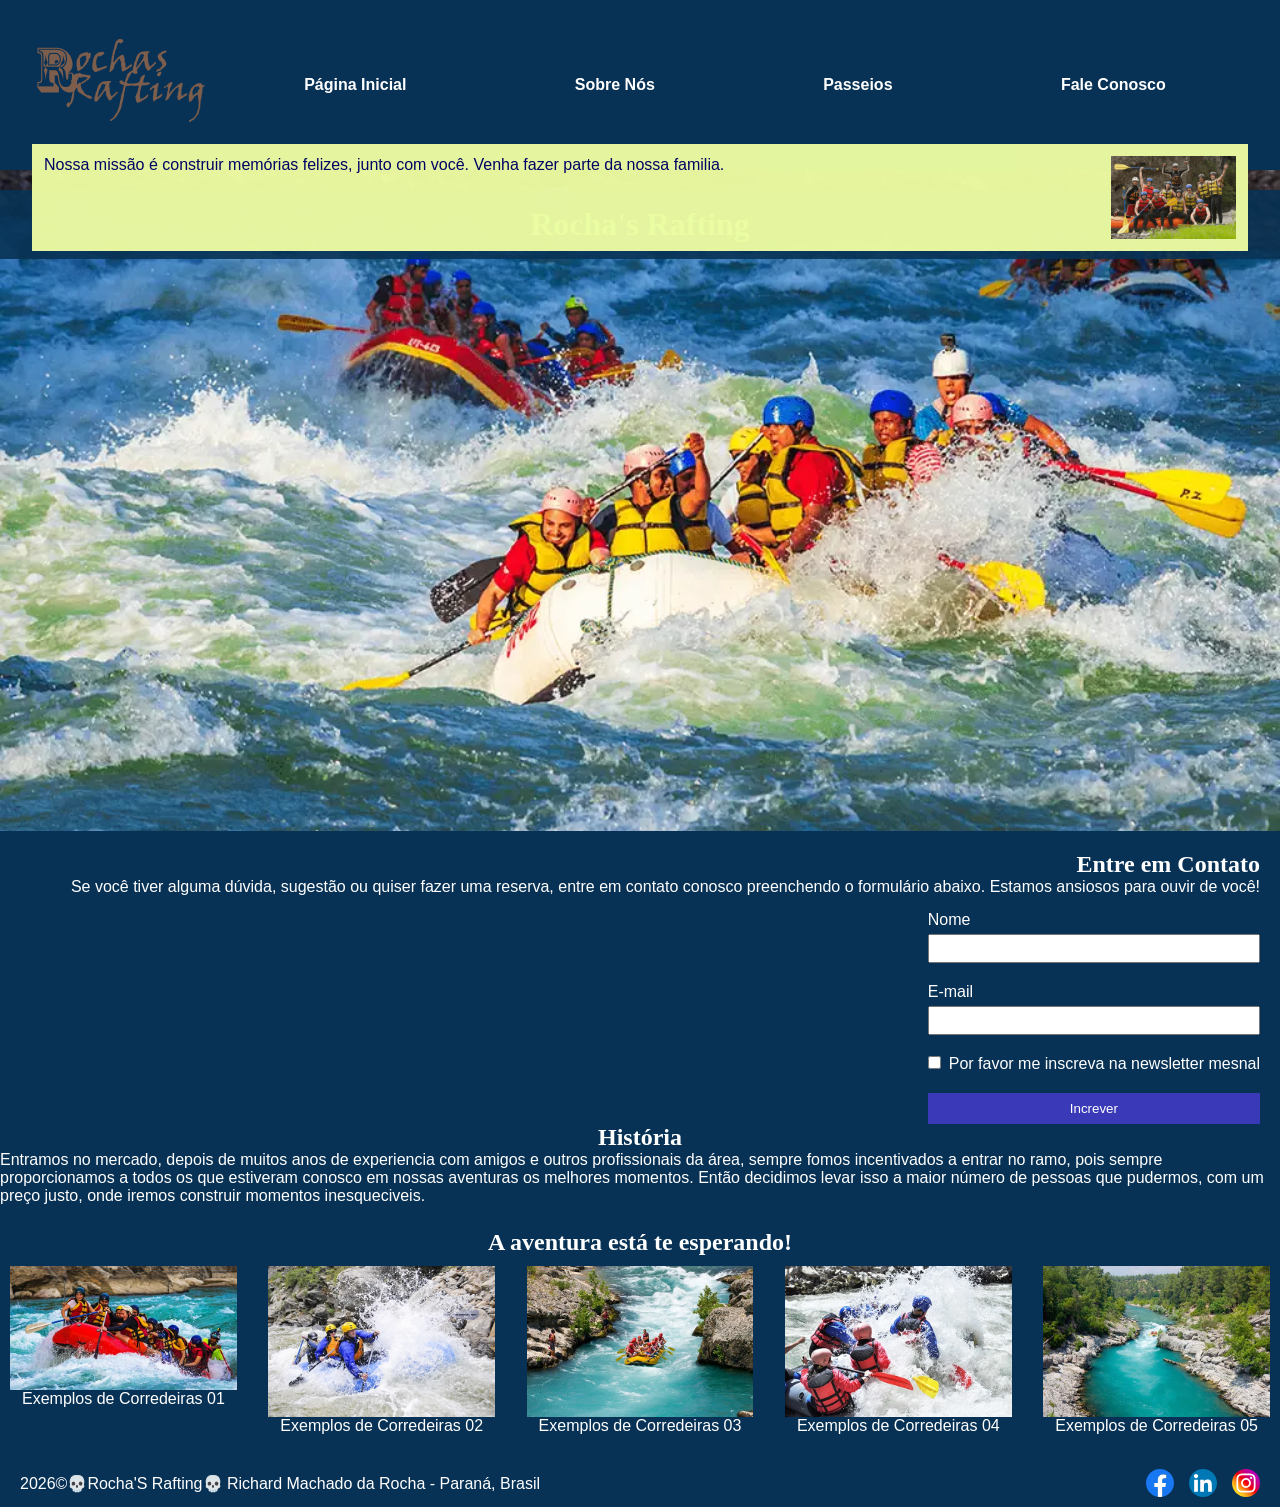
==== wwr/index.html @ 8c59c447 "inicio semana 06" ====
<!DOCTYPE html>
<html lang="pt-BR">

<head>
    <meta charset="UTF-8">
    <meta name="viewport" content="width=device-width, initial-scale=1.0">
    <title> Sobre Nós - Rocha's Rafting - A Sua Melhor Experiencia -
        rrichard-rocha.github.io/wdd130/wwr/index.html
    </title>
    <meta name="description"
      content="Rocha's Rafting, uma empresa onde nossas maiores preocupações são sua diversão e segurança">
    <meta name="author" content="Richard Machado da Rocha">
    <link rel="stylesheet" href="estilos/rafting.css">
</head>

<body>
    <header>
        <img src="imagens/logo.png" alt="Logotipo Empresa" width="200">
        <div>
            <nav class="flex-nav">
                <ul>
                    <li><a href="index.html"> Página Inicial</a></li>
                    <li><a href="sobre.html"> Sobre Nós</a></li>
                    <li><a href="passeios.html"> Passeios</a></li>
                    <li><a href="contato.html"> Fale Conosco</a></li>
                </ul>

            </nav>
        </div>
    </header>

    <main>
        <div class="hero">
            <img src="imagens/hero.webp" alt="Foto de Rafting" width="800">
            <h1>Rocha's Rafting </h1>
            <article>
                <img src="imagens/feliz.png" alt="Clientes Felizes" width="300">
                <p>Nossa missão é construir memórias felizes, junto com você. Venha fazer parte da
                    nossa familia.</p>
            </article>
        </div>
        <div class="newsletter">
            <h2>Entre em Contato</h2>
            <p>Se você tiver alguma dúvida, sugestão ou quiser fazer uma reserva, entre em contato conosco preenchendo o formulário abaixo. Estamos ansiosos para ouvir de você!</p>
        <form>
            <label for="nome-usuario">Nome</label>
            <input type="text" id="nome-usuario" name="nome-usuario">
            
            <label for="email">E-mail</label>
            <input type="email" name="email" id="email">


            <label><input type="checkbox" id="news-letter" name="news-letter">Por favor me inscreva na newsletter mesnal</label>
            
            <button type="submit">Increver</button>
        </form>
        </div>

        <section>
            <h2>História</h2>
            <p>Entramos no mercado, depois de muitos anos de experiencia com amigos e outros
                profissionais da área, sempre fomos incentivados a entrar no ramo, pois sempre
                proporcionamos a todos os que estiveram conosco em nossas aventuras os melhores
                momentos. Então decidimos levar isso a maior número de pessoas que pudermos, com um
                preço justo, onde iremos construir momentos inesqueciveis.</p>
        </section>

        <section class="section-aventura">
            <h2>A aventura está te esperando!</h2>
        
            <figure>
                <img src="imagens/01sec.webp" alt="Exemplo 1">
                <figcaption>Exemplos de Corredeiras 01</figcaption>          
            </figure>
            <figure>
                <img src="imagens/02sec.webp" alt="Exemplo 2">
                <figcaption>Exemplos de Corredeiras 02</figcaption>
            </figure>
            <figure>
                <img src="imagens/03sec.webp" alt="Exemplo 3">
                <figcaption>Exemplos de Corredeiras 03</figcaption>
            </figure>
            <figure>
                <img src="imagens/04sec.webp" alt="Exemplo 4">
                <figcaption>Exemplos de Corredeiras 04</figcaption>
            </figure>
            <figure>
                <img src="imagens/05sec.webp" alt="Exemplo 5">
                <figcaption>Exemplos de Corredeiras 05</figcaption>
            </figure>
        </section>
    </main>
    <footer>
        <p>2026&copy;💀Rocha'S Rafting💀 Richard Machado da Rocha - Paraná, Brasil</p>
        <nav class="socialmedia">
            <a href="www.facebook.com">
                <img src="imagens/facebook.svg" alt="Icone facebook"></a>
            <a href="www.linkedin.com">
                <img src="imagens/linkedin.svg" alt="Icone linkedin"></a>
            <a href="instagram.com">
                <img src="imagens/instagram.svg" alt="Icone instagram"></a>

        </nav>

    </footer>
</body>

</html>
---- wwr/estilos/rafting.css ----
:root {
    --cor-primaria: rgb(8, 50, 85);
    --cor-secundaria: rgb(137, 241, 137);
    --cor-destaque1: rgb(8, 50, 85);
    --cor-destaque2: rgb(241, 255, 164);
    --fonte-titulo: "Times New Roman", "Georgia", serif;
    --fonte-body: Arial, Helvetica, sans-serif;
}

* {
    margin: 0;
    padding: 0;
    box-sizing: border-box;
}

body {
    font-family: var(--fonte-body);
    color: #ffffff;
    background-color: var(--cor-destaque1);
}

header,
main,
footer {
    width: 100%;
    margin: auto;
    background-color: var(--cor-primaria);
}

header {
    display: grid;
    grid-template-columns: 160px auto;
    grid-gap: 30px;
    align-items: center;
    padding: 10px 20px;
}

header nav {
    margin: 0;
    padding: 0;
    background-color: transparent;
}

header nav.flex-nav {
    background-color: var(--cor-destaque1);
    padding: 10px;
    border-radius: 5px;
}

nav ul {
    display: flex;
    flex-direction: row;
    justify-content: space-around;
    list-style: none;
}

nav a {
    color: #ffffff;
    text-decoration: none;
    font-weight: bold;

}

.hero {
    position: relative;
}

.hero img {
    display: block;
    width: 100%;
    height: auto;
}

.hero article {
    position: absolute;
    bottom: 580px;
    left: 2.5%;
    width: 95%;
    padding: 12px;
    background-color: var(--cor-destaque2);
    color: rgb(0, 0, 100);
    opacity: 0.95;
}

.hero h1 {
    position: absolute;
    top: 20px;
    width: 100%;
    padding: 16px;
    text-align: center;
    opacity: 0.9;
    background-color: var(--cor-destaque1);
    color: var(--cor-secundaria);
}

.hero article img {
    float: right;
    width: 125px;
    margin-left: 4px;
}

h1,
h2 {
    font-family: var(--fonte-titulo);
    color: #ffffff;
    text-align: center;
}

/*p,
article {
    margin: 16px;
    padding: 8px;
}*/

.section-aventura {
    display: flex;
    flex-direction: row;
    flex-wrap: wrap;
    justify-content: space-between;
    margin: 16px 0;
    padding: 8px 10px;
}

.section-aventura h2 {
    width: 100%;
    margin-bottom: 10px;
    color: #ffffff;
}
.section-aventura figure {
    margin: 0;
    width: 18%;
    text-align: center;
}

.section-aventura figure img {
    width: 100%;
    height: auto;
    display: block;
}

footer {
    display: flex;
    justify-content: space-between;
    align-items: center;
    padding: 10px 20px;
    
}

footer .socialmedia{
    display: flex;
    flex-direction: row;
    gap: 15px;
    background: none;
    margin: 0;
    padding: 0;
}

footer .socialmedia a img {
    width: 28px;
    height: 28px;
    display: block;
}
.socialmedia a {
    text-decoration: none;
    display: inline-block;
}

/*COMO O VALIDADOR SEMPRE TROCA A EXIGENCIA:
"socialmedia" ou "reses-sociais"
MANTENHO OS DUAS OPÇÕES*/

footer .redes-sociais{
    display: flex;
    flex-direction: row;
    gap: 15px;
    background: none;
    margin: 0;
    padding: 0;
}

.redes-sociais a {
    text-decoration: none;
}

footer .redes-sociais a img {
    width: 28px;
    height: 28px;
    display: block;
}
/* ***************************************** */

.article-contato {
    display: grid;
    align-items: center;
    justify-content: space-around;
    color: #ffffff;    
}

.map-end {
    display: grid;
    grid-template-rows: min-content;
    justify-items: left;
    border: 6px solid black;
}

.map-end iframe {
    width: 100%;
    height: 450px;
    display: block;
}

.section-servir {
    display: flex;
    flex-wrap: wrap;
    justify-content: space-between;
    margin-top: 30px;
    padding-bottom: 30px;
}

.section-servir h2 {
    width: 100%;
    margin-bottom: 20px;
    color: #ffffff;
}

.perfil-funcionario {
    flex: 0 0 33.333%;
    display: flex;
    flex-direction: column;
    align-items: center;
    text-align: center;
    margin-bottom: 15px;
}

.perfil-funcionario img {
    max-width: 200px;
    height: auto;
    display: block;
    margin-bottom: 5px;
}

.perfil-funcionario p {
    margin: 0;
    line-height: 1.4;
    font-size: 0.9rem;
}

form {
    display: grid;
    gap: 5px;
}

label {
    margin-top: 15px;
}

input[type="text"],
input[type="email"],
textarea {
    padding: 5px 10px;
    width: 100%;
}

input {
    width: auto;
    display: inline-block;
    margin-right: 8px;
}

textarea {
    resize: vertical;
}

button {
    margin-top: 15px;
    background-color: #3a3ab8;
    color: #fff;
    padding: 0.5rem;
    border: none;
    cursor: pointer;
    width: 100%;
}

.contato-grid {
    display: grid;
    grid-template-columns: 1fr 1fr;
    gap: 20px;
    align-items: start;
    margin-top: 20px;
    padding: 0 20px;
}
.newsletter {
    display: flex;
    flex-direction: column;
    align-items:flex-end;
    margin-top: 20px;
    padding: 0 20px;
}
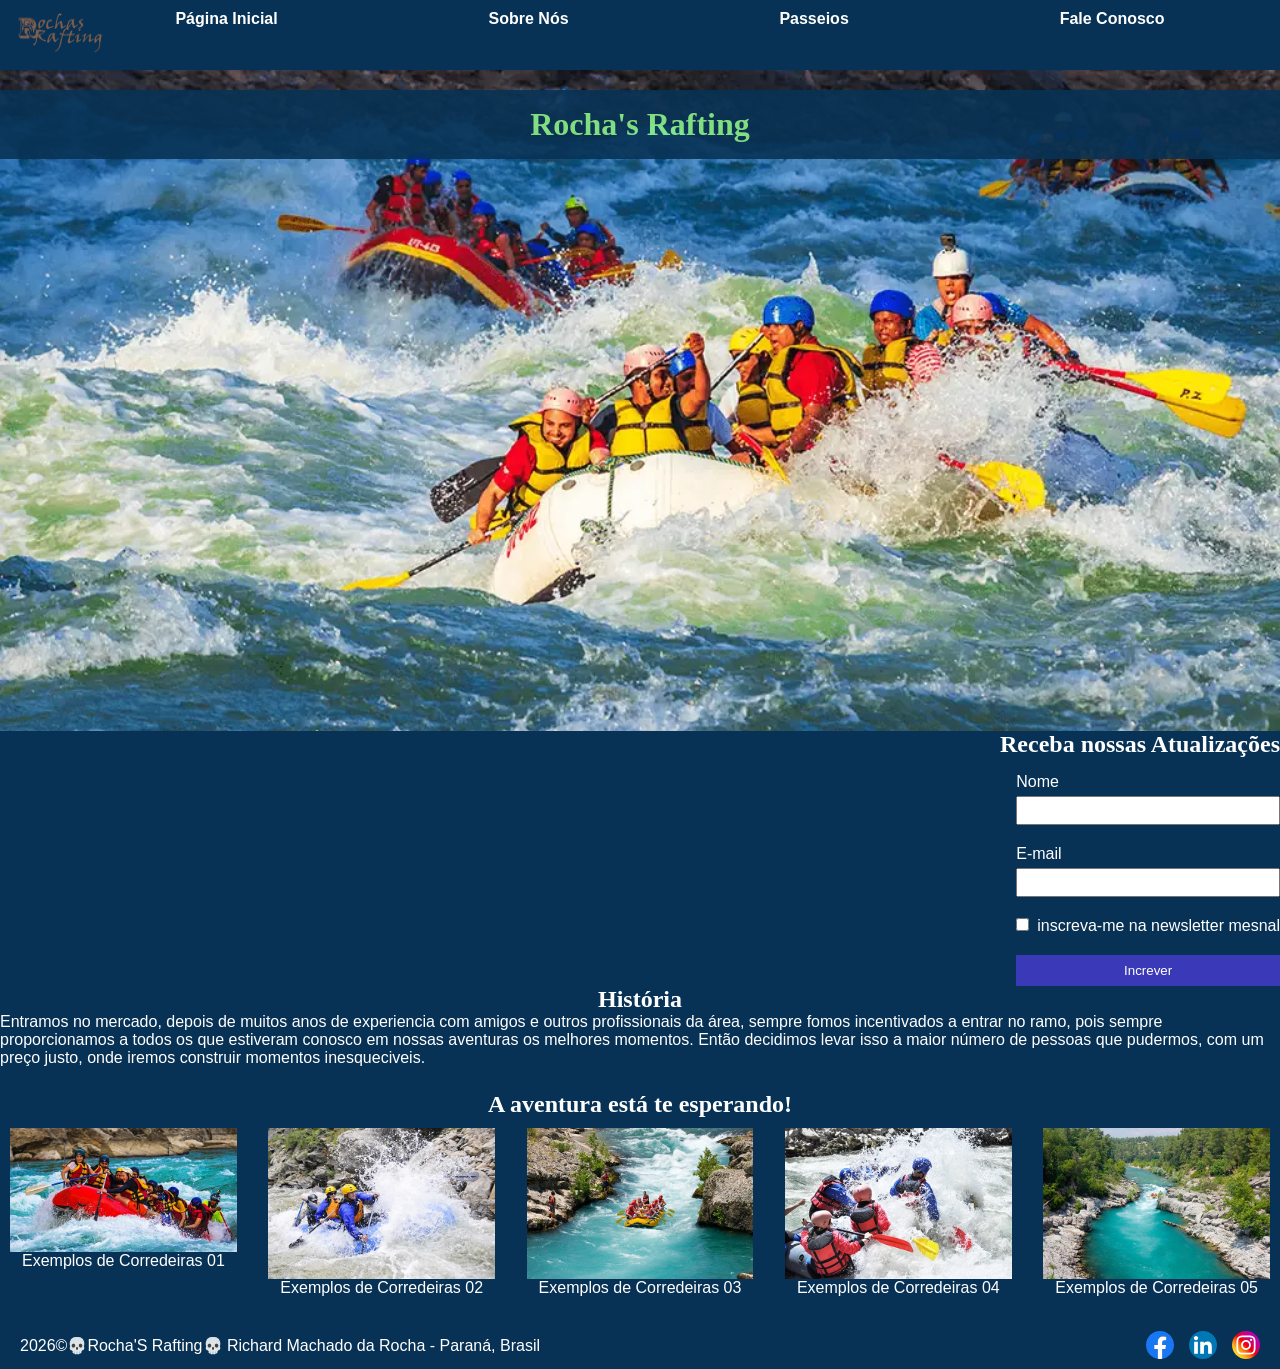
==== commit 6c9d9d7a: "index" ====
--- a/wwr/index.html
+++ b/wwr/index.html
@@ -4,7 +4,7 @@
 <head>
     <meta charset="UTF-8">
     <meta name="viewport" content="width=device-width, initial-scale=1.0">
-    <title> Sobre Nós - Rocha's Rafting - A Sua Melhor Experiencia -
+    <title> Página Inicial - Rocha's Rafting - A Sua Melhor Experiencia -
         rrichard-rocha.github.io/wdd130/wwr/index.html
     </title>
     <meta name="description"
@@ -30,18 +30,13 @@
     </header>
 
     <main>
-        <div class="hero">
-            <img src="imagens/hero.webp" alt="Foto de Rafting" width="800">
+        <div class="mensagem-principal">
+            <img src="imagens/hero.webp" alt="Foto de Rafting" width="100%  ">
             <h1>Rocha's Rafting </h1>
-            <article>
-                <img src="imagens/feliz.png" alt="Clientes Felizes" width="300">
-                <p>Nossa missão é construir memórias felizes, junto com você. Venha fazer parte da
-                    nossa familia.</p>
-            </article>
+
         </div>
-        <div class="newsletter">
-            <h2>Entre em Contato</h2>
-            <p>Se você tiver alguma dúvida, sugestão ou quiser fazer uma reserva, entre em contato conosco preenchendo o formulário abaixo. Estamos ansiosos para ouvir de você!</p>
+        <div class="newsletter-principal">
+            <h2>Receba nossas Atualizações</h2>
         <form>
             <label for="nome-usuario">Nome</label>
             <input type="text" id="nome-usuario" name="nome-usuario">
@@ -50,7 +45,7 @@
             <input type="email" name="email" id="email">
 
 
-            <label><input type="checkbox" id="news-letter" name="news-letter">Por favor me inscreva na newsletter mesnal</label>
+            <label><input type="checkbox" id="news-letter" name="news-letter">inscreva-me na newsletter mesnal</label>
             
             <button type="submit">Increver</button>
         </form>
--- a/wwr/estilos/rafting.css
+++ b/wwr/estilos/rafting.css
@@ -29,20 +29,27 @@
 
 header {
     display: grid;
-    grid-template-columns: 160px auto;
-    grid-gap: 30px;
-    align-items: center;
-    padding: 10px 20px;
-}
-
-header nav {
+    grid-template-columns: 60px auto;
+   
+   
+  
+}
+header img {
+    width: 100px;
+    height: 70px;
+    display: block;
+    margin-left: 10px;
+    background-color: transparent;
+}
+
+/*header nav {
     margin: 0;
     padding: 0;
     background-color: transparent;
-}
+}*/ 
 
 header nav.flex-nav {
-    background-color: var(--cor-destaque1);
+    background-color: transparent;
     padding: 10px;
     border-radius: 5px;
 }
@@ -58,6 +65,7 @@
     color: #ffffff;
     text-decoration: none;
     font-weight: bold;
+    background-color: transparent;
 
 }
 
@@ -106,12 +114,6 @@
     text-align: center;
 }
 
-/*p,
-article {
-    margin: 16px;
-    padding: 8px;
-}*/
-
 .section-aventura {
     display: flex;
     flex-direction: row;
@@ -187,7 +189,7 @@
     height: 28px;
     display: block;
 }
-/* ***************************************** */
+/* ******************Contato*********************** */
 
 .article-contato {
     display: grid;
@@ -296,3 +298,41 @@
     margin-top: 20px;
     padding: 0 20px;
 }
+/* ******************PAGINA INICIAL*********************** */
+.mensagem-principal {
+    position: relative;
+}
+.mensagem-principal h1 {
+    position: absolute;
+    top: 20px;
+    width: 100%;
+    padding: 16px;
+    text-align: center;
+    opacity: 0.9;
+    background-color: var(--cor-destaque1);
+    color: var(--cor-secundaria);
+}
+
+
+.mensagem-principal img {
+    display: block;
+    width: 100%;
+    height: auto;
+}
+.newsletter-principal {
+    display: flex;
+    flex-direction: column;
+    align-items:flex-end;
+    /*margin-top: 20px;*/
+    /*padding: 0 20px;*/
+}
+.form-principal {
+ position: absolute;
+    bottom: 580px;
+    left: 2.5%;
+    width: 95%;
+    padding: 12px;
+    background-color: var(--cor-destaque2);
+    color: rgb(0, 0, 100);
+    opacity: 0.95;
+}
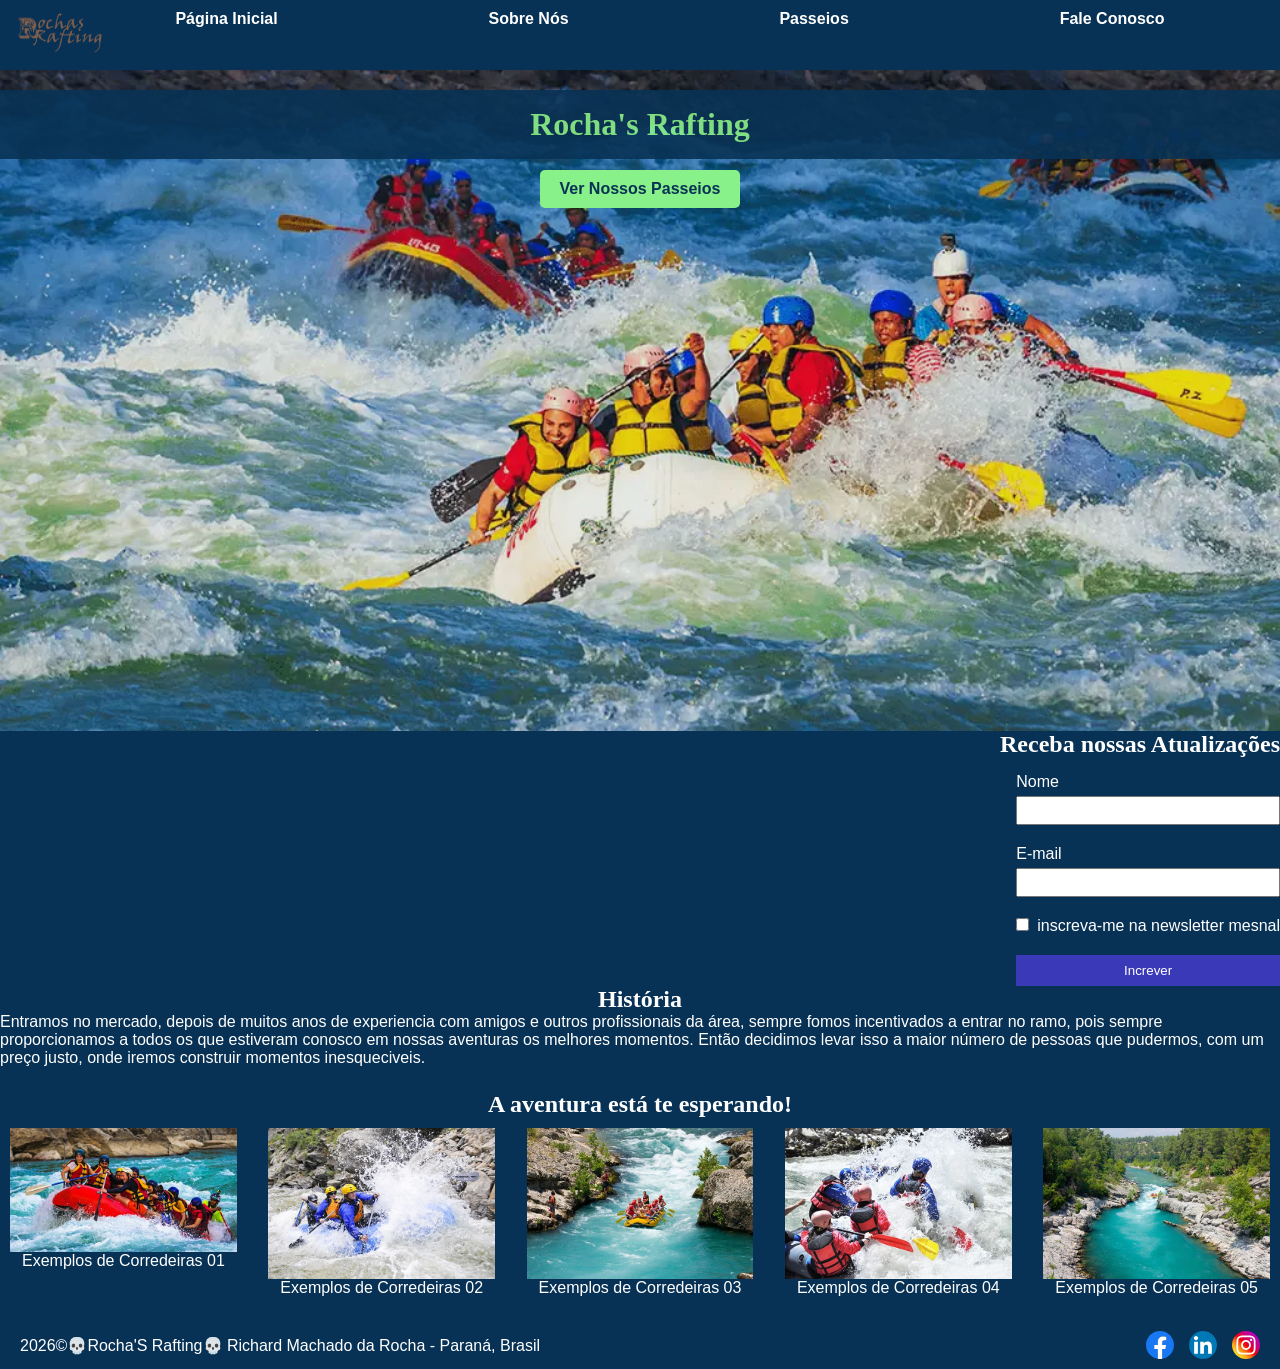
==== commit 69db5e50: "Atualizaçoes" ====
--- a/wwr/index.html
+++ b/wwr/index.html
@@ -33,7 +33,9 @@
         <div class="mensagem-principal">
             <img src="imagens/hero.webp" alt="Foto de Rafting" width="100%  ">
             <h1>Rocha's Rafting </h1>
-
+            <div class="botao-passeio">
+            <a href="passeios.html" target="_blank" class="botao-chamada">Ver Nossos Passeios</a>
+            </div>
         </div>
         <div class="newsletter-principal">
             <h2>Receba nossas Atualizações</h2>
--- a/wwr/estilos/rafting.css
+++ b/wwr/estilos/rafting.css
@@ -318,6 +318,7 @@
     display: block;
     width: 100%;
     height: auto;
+    opacity: 0.9;
 }
 .newsletter-principal {
     display: flex;
@@ -335,4 +336,24 @@
     background-color: var(--cor-destaque2);
     color: rgb(0, 0, 100);
     opacity: 0.95;
+}
+.botao-passeio{
+    position: absolute;
+    width: fit-content;
+    top: 100px;
+    left: 0;
+    right: 0;
+    text-align: center;
+    margin: auto;
+    padding: 10px 20px;
+    background-color: var(--cor-secundaria);
+    color: var(--cor-destaque1);
+    text-decoration: none;
+    font-weight: bold;
+    border-radius: 5px;
+}
+.botao-passeio a {
+    color: var(--cor-destaque1);
+    text-decoration: none;
+    font-weight: bold;
 }
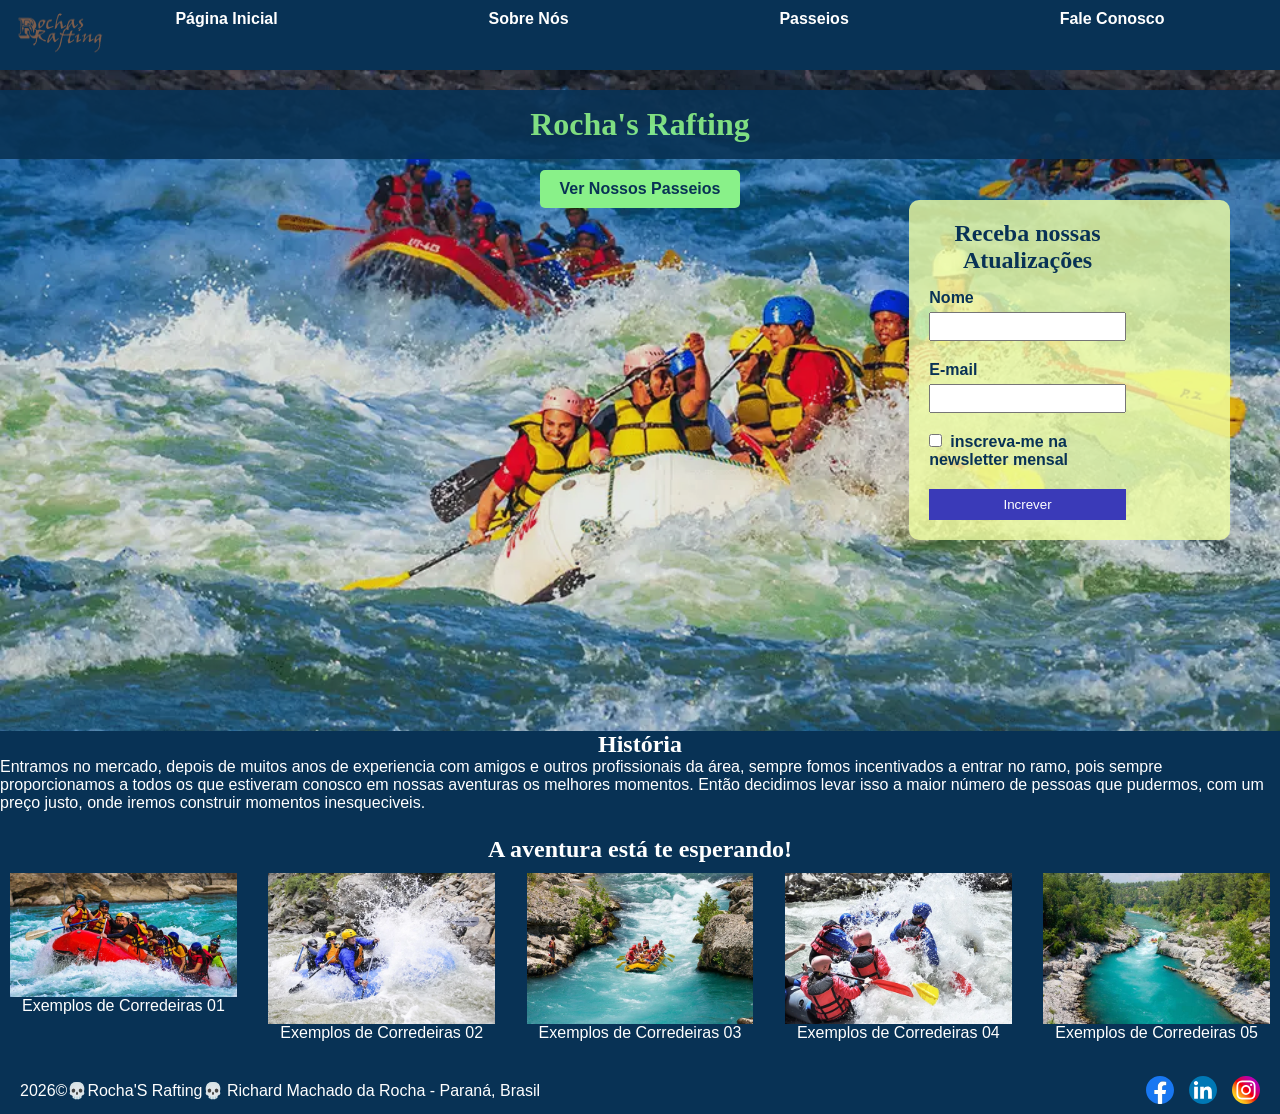
==== commit 36c6e684: "COmplemento" ====
--- a/wwr/index.html
+++ b/wwr/index.html
@@ -39,7 +39,7 @@
         </div>
         <div class="newsletter-principal">
             <h2>Receba nossas Atualizações</h2>
-        <form>
+            <form>
             <label for="nome-usuario">Nome</label>
             <input type="text" id="nome-usuario" name="nome-usuario">
             
@@ -47,10 +47,10 @@
             <input type="email" name="email" id="email">
 
 
-            <label><input type="checkbox" id="news-letter" name="news-letter">inscreva-me na newsletter mesnal</label>
+            <label><input type="checkbox" id="news-letter" name="news-letter">inscreva-me na newsletter mensal</label>
             
             <button type="submit">Increver</button>
-        </form>
+            </form>
         </div>
 
         <section>
--- a/wwr/estilos/rafting.css
+++ b/wwr/estilos/rafting.css
@@ -321,22 +321,25 @@
     opacity: 0.9;
 }
 .newsletter-principal {
-    display: flex;
-    flex-direction: column;
-    align-items:flex-end;
-    /*margin-top: 20px;*/
-    /*padding: 0 20px;*/
-}
-.form-principal {
- position: absolute;
-    bottom: 580px;
-    left: 2.5%;
-    width: 95%;
-    padding: 12px;
-    background-color: var(--cor-destaque2);
-    color: rgb(0, 0, 100);
-    opacity: 0.95;
-}
+    display: grid;
+    grid-template-columns: 70%;
+    background-color: rgba(241, 255, 164, 0.80);
+    color: var(--cor-destaque1);
+    font-weight: bold;
+    width: fit-content;
+    position: absolute;
+    top: 200px;
+    right: 50px;
+    padding: 20px;
+    border-radius: 10px;
+    
+    
+    
+}
+.newsletter-principal h2{
+    color: var(--cor-destaque1);
+}
+
 .botao-passeio{
     position: absolute;
     width: fit-content;
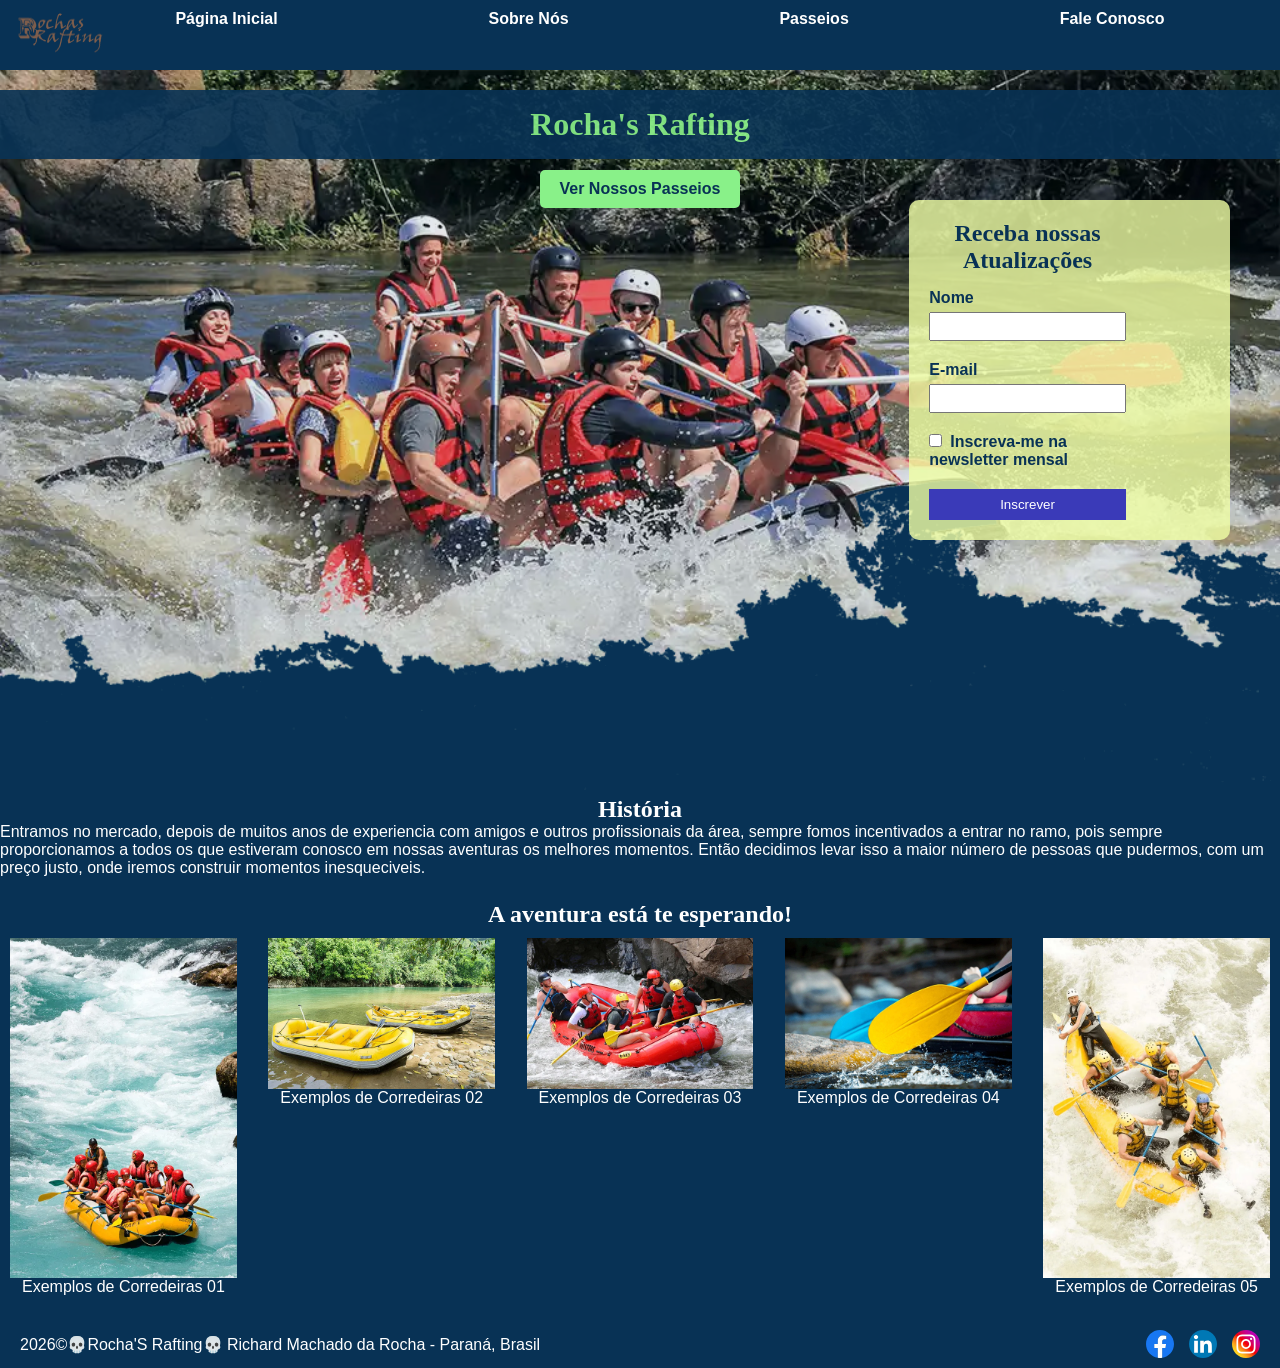
==== commit d1ee5c18: "Novas" ====
--- a/wwr/index.html
+++ b/wwr/index.html
@@ -31,7 +31,7 @@
 
     <main>
         <div class="mensagem-principal">
-            <img src="imagens/hero.webp" alt="Foto de Rafting" width="100%  ">
+            <img src="imagens/hero_inicial.webp" alt="Foto de Rafting">
             <h1>Rocha's Rafting </h1>
             <div class="botao-passeio">
             <a href="passeios.html" target="_blank" class="botao-chamada">Ver Nossos Passeios</a>
@@ -47,9 +47,9 @@
             <input type="email" name="email" id="email">
 
 
-            <label><input type="checkbox" id="news-letter" name="news-letter">inscreva-me na newsletter mensal</label>
+            <label><input type="checkbox" id="news-letter" name="news-letter">Inscreva-me na newsletter mensal</label>
             
-            <button type="submit">Increver</button>
+            <button type="submit">Inscrever</button>
             </form>
         </div>
 
@@ -66,23 +66,23 @@
             <h2>A aventura está te esperando!</h2>
         
             <figure>
-                <img src="imagens/01sec.webp" alt="Exemplo 1">
+                <img src="imagens/rafting01_inicial.webp" alt="Corredeiras Rio Pera" width="200px" height="200">
                 <figcaption>Exemplos de Corredeiras 01</figcaption>          
             </figure>
             <figure>
-                <img src="imagens/02sec.webp" alt="Exemplo 2">
+                <img src="imagens/rafting02_inicial.webp" alt="Exemplo 2">
                 <figcaption>Exemplos de Corredeiras 02</figcaption>
             </figure>
             <figure>
-                <img src="imagens/03sec.webp" alt="Exemplo 3">
+                <img src="imagens/rafting03_inicial.webp" alt="Exemplo 3">
                 <figcaption>Exemplos de Corredeiras 03</figcaption>
             </figure>
             <figure>
-                <img src="imagens/04sec.webp" alt="Exemplo 4">
+                <img src="imagens/rafting04_inicial.webp" alt="Exemplo 4">
                 <figcaption>Exemplos de Corredeiras 04</figcaption>
             </figure>
             <figure>
-                <img src="imagens/05sec.webp" alt="Exemplo 5">
+                <img src="imagens/rafting05_inicial.webp" alt="Exemplo 5">
                 <figcaption>Exemplos de Corredeiras 05</figcaption>
             </figure>
         </section>
@@ -90,11 +90,11 @@
     <footer>
         <p>2026&copy;💀Rocha'S Rafting💀 Richard Machado da Rocha - Paraná, Brasil</p>
         <nav class="socialmedia">
-            <a href="www.facebook.com">
+            <a href="https://www.facebook.com/RG.GAMES.PR" target="_blank">
                 <img src="imagens/facebook.svg" alt="Icone facebook"></a>
-            <a href="www.linkedin.com">
+            <a href="https://www.linkedin.com/in/richard-rocha-9424b73b7/" target="_blank">
                 <img src="imagens/linkedin.svg" alt="Icone linkedin"></a>
-            <a href="instagram.com">
+            <a href="https://www.instagram.com/rrichard_rrocha/" target="_blank">
                 <img src="imagens/instagram.svg" alt="Icone instagram"></a>
 
         </nav>
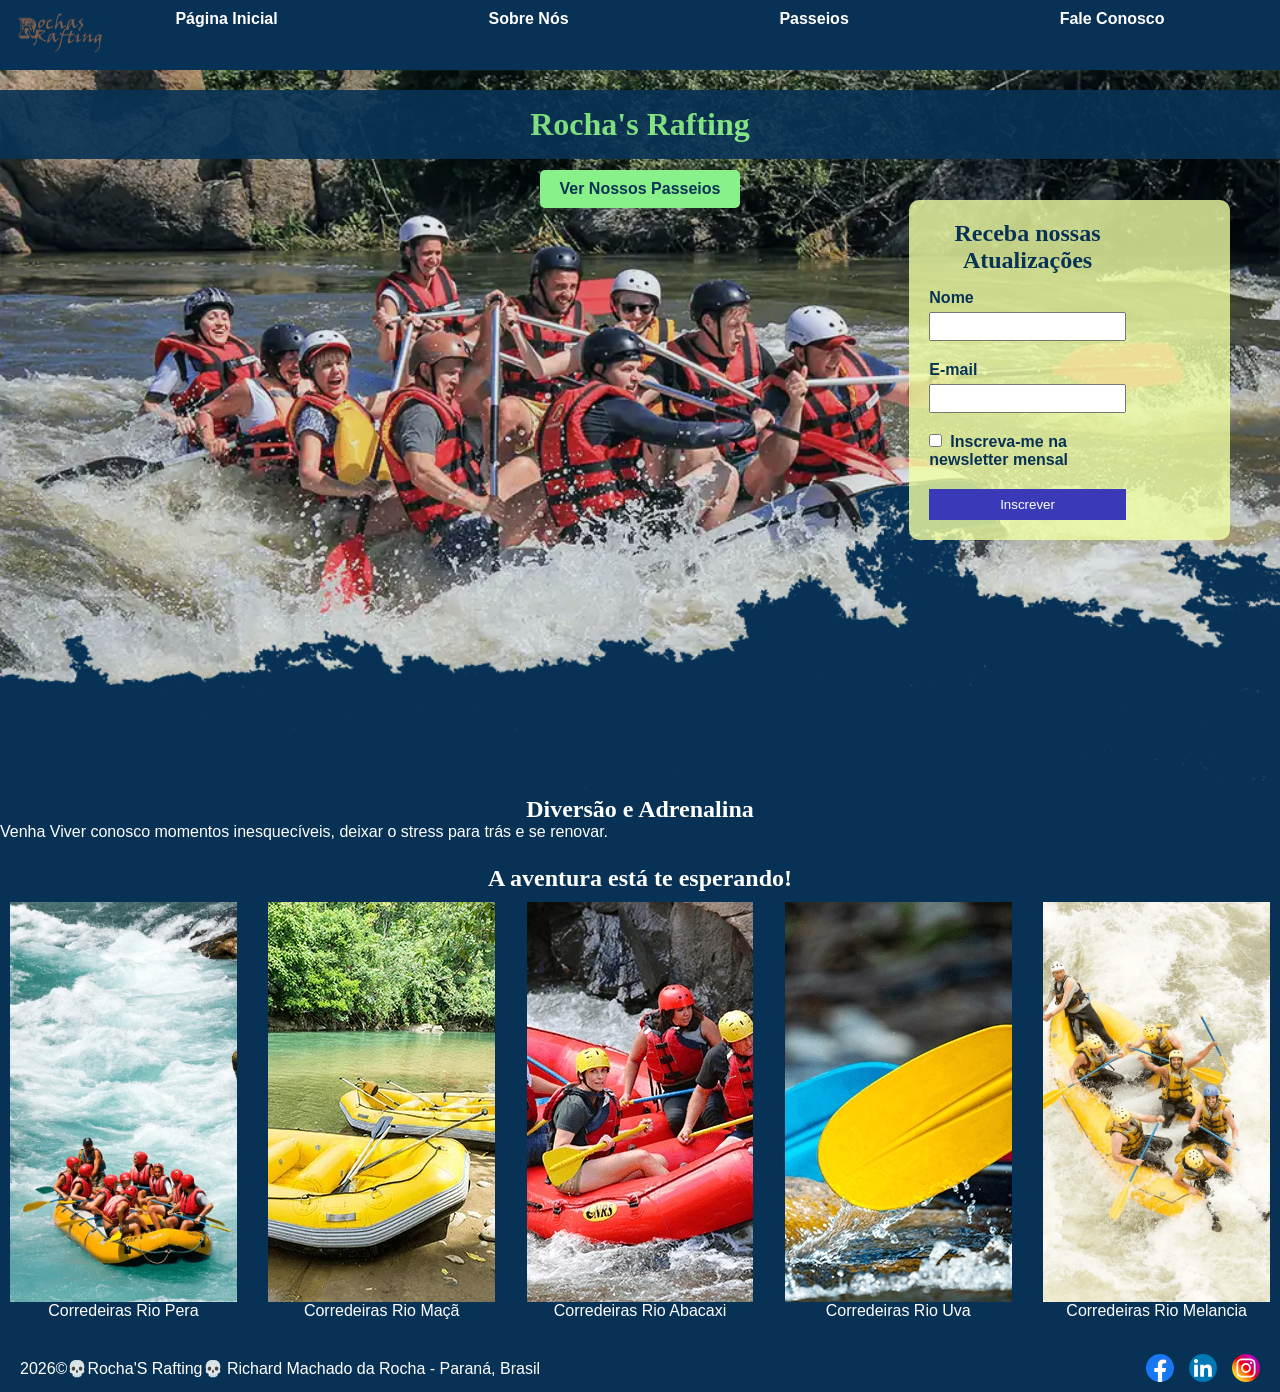
==== commit 1fe11933: "Atuaçizações Visuais" ====
--- a/wwr/index.html
+++ b/wwr/index.html
@@ -54,36 +54,32 @@
         </div>
 
         <section>
-            <h2>História</h2>
-            <p>Entramos no mercado, depois de muitos anos de experiencia com amigos e outros
-                profissionais da área, sempre fomos incentivados a entrar no ramo, pois sempre
-                proporcionamos a todos os que estiveram conosco em nossas aventuras os melhores
-                momentos. Então decidimos levar isso a maior número de pessoas que pudermos, com um
-                preço justo, onde iremos construir momentos inesqueciveis.</p>
+            <h2>Diversão e Adrenalina</h2>
+            <p>Venha Viver conosco momentos inesquecíveis, deixar o stress para trás e se renovar.</p>
         </section>
 
         <section class="section-aventura">
             <h2>A aventura está te esperando!</h2>
         
             <figure>
-                <img src="imagens/rafting01_inicial.webp" alt="Corredeiras Rio Pera" width="200px" height="200">
-                <figcaption>Exemplos de Corredeiras 01</figcaption>          
+                <img src="imagens/rafting01_inicial.webp" alt="Corredeiras Rio Pera">
+                <figcaption>Corredeiras Rio Pera</figcaption>          
             </figure>
             <figure>
-                <img src="imagens/rafting02_inicial.webp" alt="Exemplo 2">
-                <figcaption>Exemplos de Corredeiras 02</figcaption>
+                <img src="imagens/rafting02_inicial.webp" alt="Rio Maçã">
+                <figcaption>Corredeiras Rio Maçã</figcaption>
             </figure>
             <figure>
-                <img src="imagens/rafting03_inicial.webp" alt="Exemplo 3">
-                <figcaption>Exemplos de Corredeiras 03</figcaption>
+                <img src="imagens/rafting03_inicial.webp" alt="Rio Abacaxi">
+                <figcaption>Corredeiras Rio Abacaxi</figcaption>
             </figure>
             <figure>
-                <img src="imagens/rafting04_inicial.webp" alt="Exemplo 4">
-                <figcaption>Exemplos de Corredeiras 04</figcaption>
+                <img src="imagens/rafting04_inicial.webp" alt="Rio Uva">
+                <figcaption>Corredeiras Rio Uva</figcaption>
             </figure>
             <figure>
-                <img src="imagens/rafting05_inicial.webp" alt="Exemplo 5">
-                <figcaption>Exemplos de Corredeiras 05</figcaption>
+                <img src="imagens/rafting05_inicial.webp" alt="Rio Melancia">
+                <figcaption>Corredeiras Rio Melancia</figcaption>
             </figure>
         </section>
     </main>
--- a/wwr/estilos/rafting.css
+++ b/wwr/estilos/rafting.css
@@ -127,6 +127,7 @@
     width: 100%;
     margin-bottom: 10px;
     color: #ffffff;
+    font-size:x-large;
 }
 .section-aventura figure {
     margin: 0;
@@ -136,7 +137,8 @@
 
 .section-aventura figure img {
     width: 100%;
-    height: auto;
+    height: 400px;
+    object-fit: cover;
     display: block;
 }
 
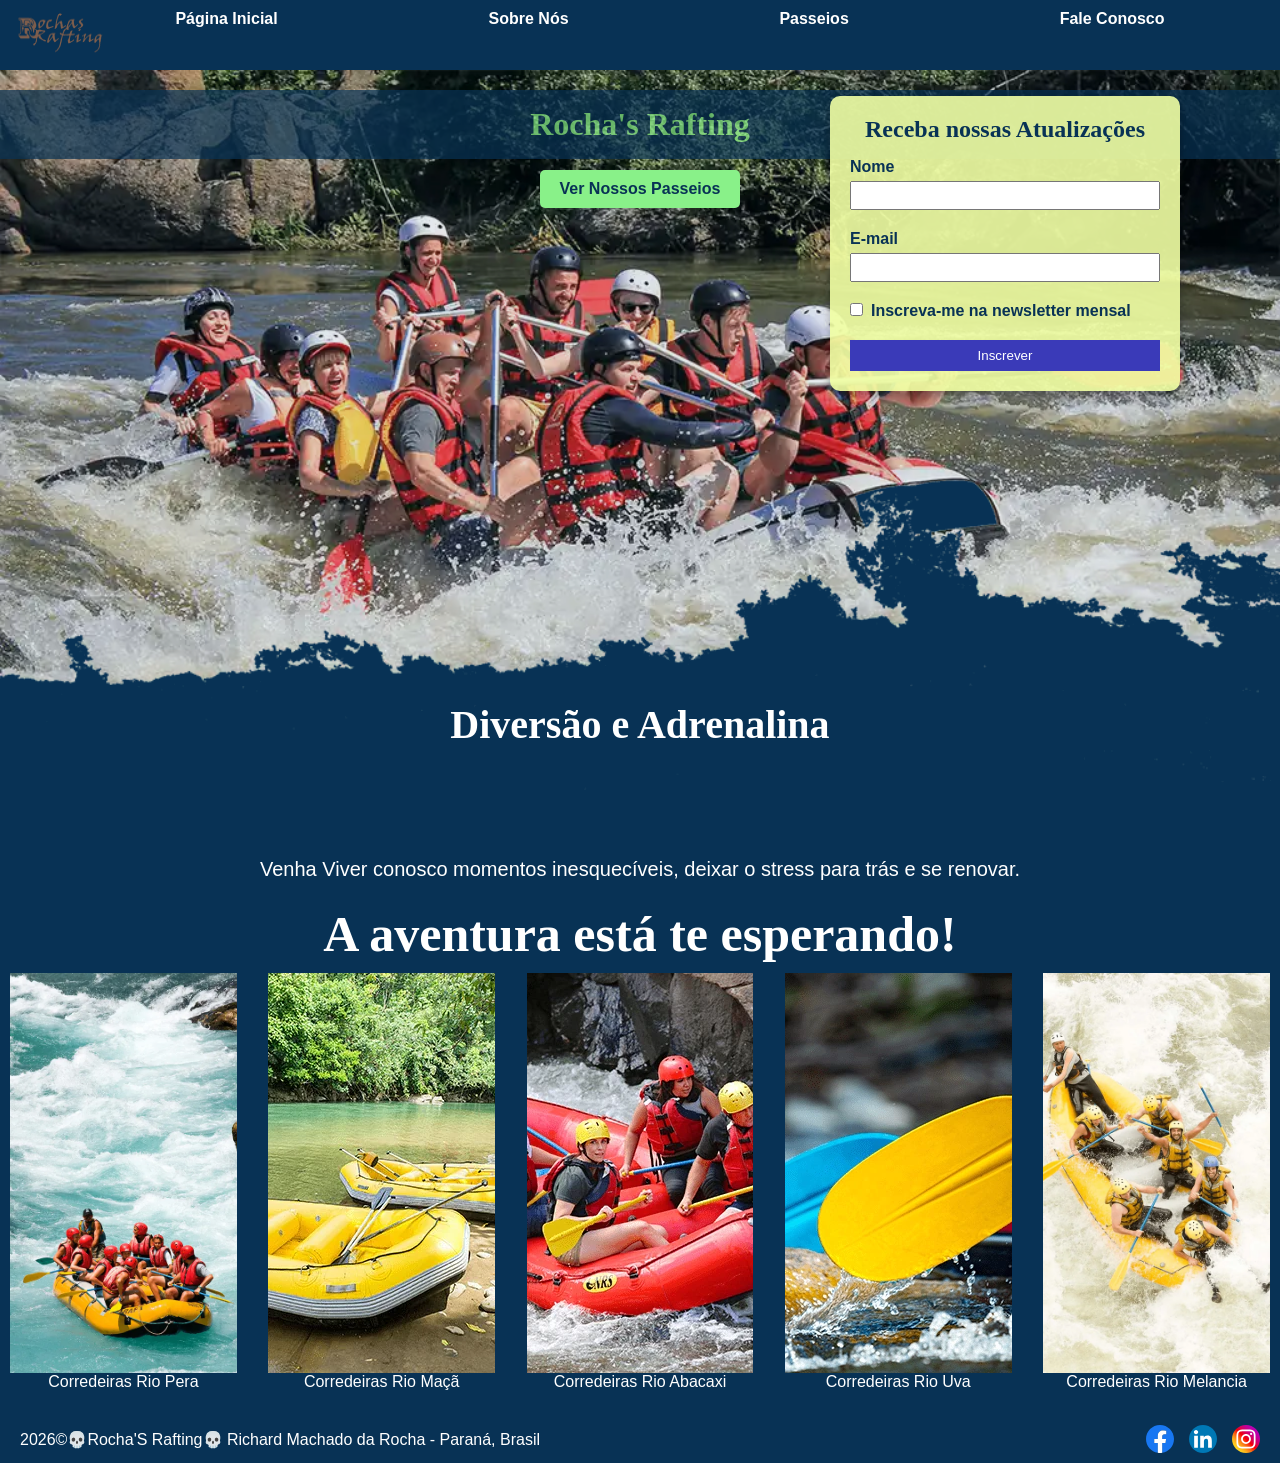
==== commit 2e47eac9: "atualizaçoes de estilo" ====
--- a/wwr/index.html
+++ b/wwr/index.html
@@ -54,12 +54,12 @@
         </div>
 
         <section>
-            <h2>Diversão e Adrenalina</h2>
+            <h3>Diversão e Adrenalina</h3>
             <p>Venha Viver conosco momentos inesquecíveis, deixar o stress para trás e se renovar.</p>
         </section>
 
         <section class="section-aventura">
-            <h2>A aventura está te esperando!</h2>
+            <h4>A aventura está te esperando!</h4>
         
             <figure>
                 <img src="imagens/rafting01_inicial.webp" alt="Corredeiras Rio Pera">
--- a/wwr/estilos/rafting.css
+++ b/wwr/estilos/rafting.css
@@ -123,11 +123,11 @@
     padding: 8px 10px;
 }
 
-.section-aventura h2 {
+.section-aventura h4 {
     width: 100%;
     margin-bottom: 10px;
     color: #ffffff;
-    font-size:x-large;
+    font-size: x-large;
 }
 .section-aventura figure {
     margin: 0;
@@ -310,7 +310,7 @@
     width: 100%;
     padding: 16px;
     text-align: center;
-    opacity: 0.9;
+    opacity: 0.7;
     background-color: var(--cor-destaque1);
     color: var(--cor-secundaria);
 }
@@ -323,17 +323,18 @@
     opacity: 0.9;
 }
 .newsletter-principal {
-    display: grid;
-    grid-template-columns: 70%;
-    background-color: rgba(241, 255, 164, 0.80);
+    display: flex;
+    flex-direction: column;
+    background-color: rgba(241, 255, 164, 0.90);
     color: var(--cor-destaque1);
     font-weight: bold;
-    width: fit-content;
-    position: absolute;
-    top: 200px;
-    right: 50px;
+    width: 350px;             
+    margin: -700px 100px 400px auto;
+    position: relative;       
+    z-index: 10;              
     padding: 20px;
     border-radius: 10px;
+    box-shadow: 0 4px 10px rgba(0, 0, 0, 0.3);
     
     
     
@@ -361,4 +362,27 @@
     color: var(--cor-destaque1);
     text-decoration: none;
     font-weight: bold;
-}+}
+h3, h4 {
+    font-family: var(--fonte-titulo);
+    color: #ffffff;
+    text-align: center;
+}
+section p {
+    font-size: 20px;
+    text-align: center;
+
+}
+section h3 {
+    width: 100%;
+    color: #ffffff;
+    font-size: 40px;
+    text-align: center;
+    position: relative;
+    top: -90px;
+    margin: 20px 0;
+    z-index: 10;
+}
+.section-aventura h4 {
+    font-size: 50px;
+}
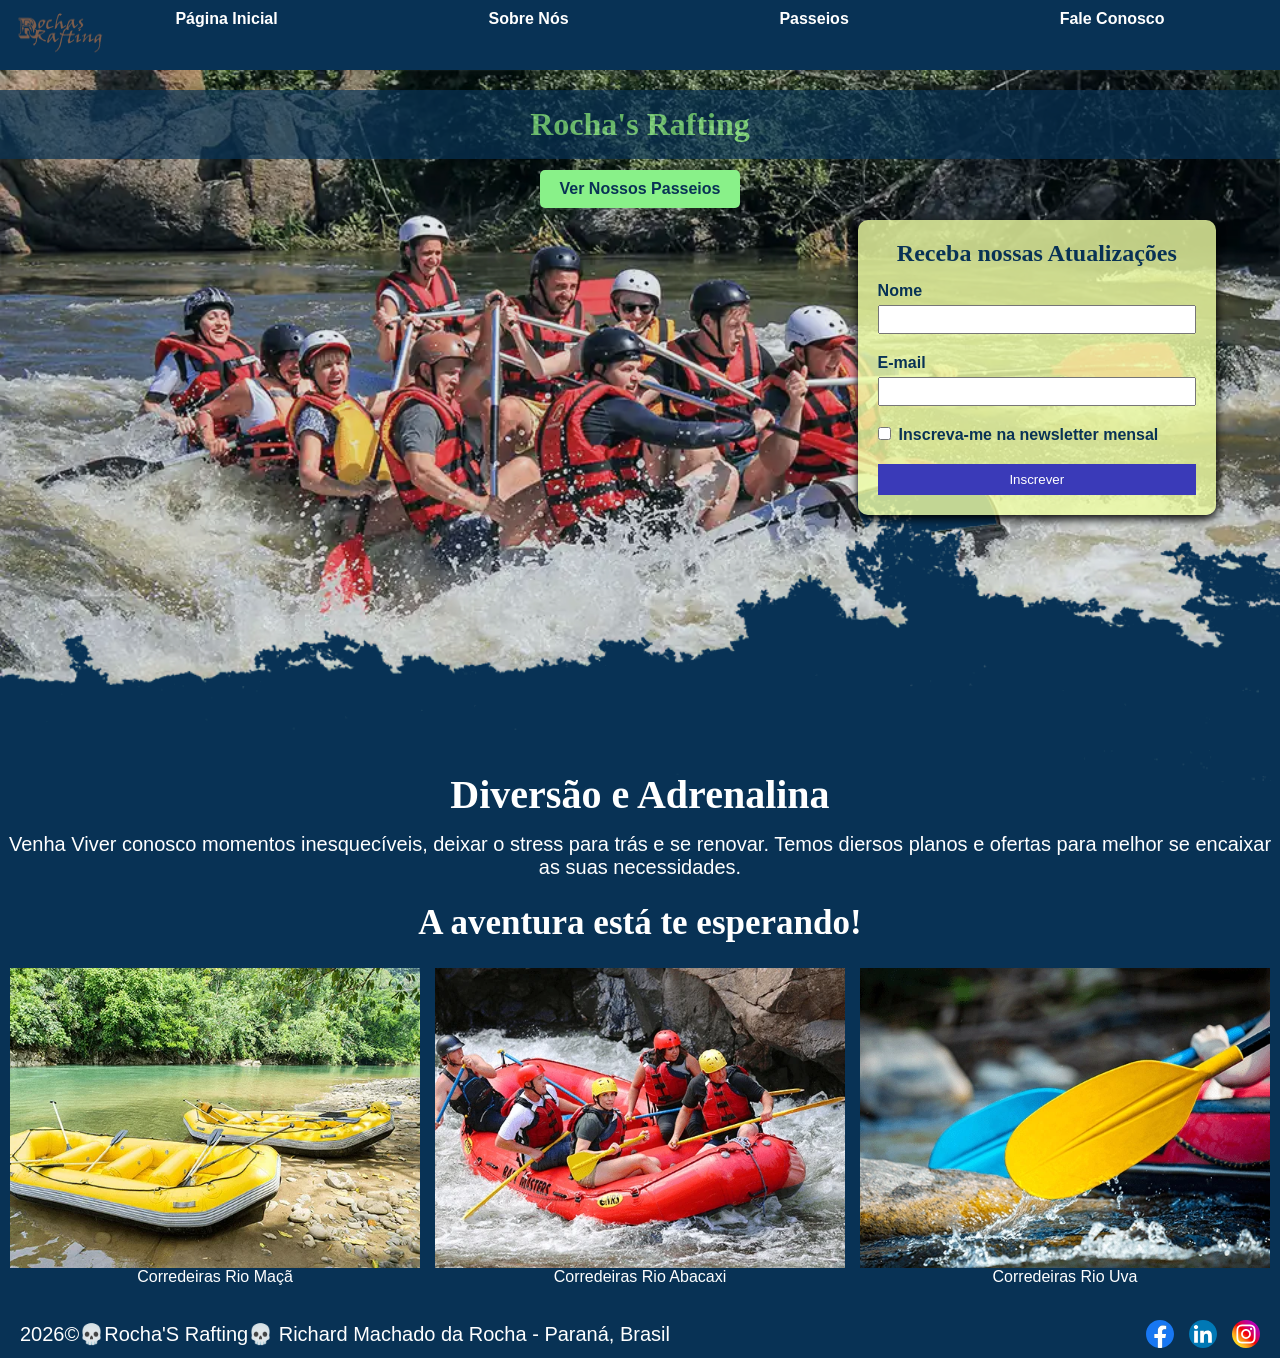
==== commit b7e07970: "Pagina Iniciall e CSS da mesma concluidos" ====
--- a/wwr/index.html
+++ b/wwr/index.html
@@ -54,35 +54,31 @@
         </div>
 
         <section>
-            <h3>Diversão e Adrenalina</h3>
-            <p>Venha Viver conosco momentos inesquecíveis, deixar o stress para trás e se renovar.</p>
-        </section>
+    <h3>Diversão e Adrenalina</h3>
+    <p>Venha Viver conosco momentos inesquecíveis, deixar o stress para trás e se renovar. Temos diersos planos e ofertas para melhor se encaixar as suas necessidades.</p>
+</section>
 
-        <section class="section-aventura">
-            <h4>A aventura está te esperando!</h4>
-        
-            <figure>
-                <img src="imagens/rafting01_inicial.webp" alt="Corredeiras Rio Pera">
-                <figcaption>Corredeiras Rio Pera</figcaption>          
-            </figure>
-            <figure>
-                <img src="imagens/rafting02_inicial.webp" alt="Rio Maçã">
-                <figcaption>Corredeiras Rio Maçã</figcaption>
-            </figure>
-            <figure>
-                <img src="imagens/rafting03_inicial.webp" alt="Rio Abacaxi">
-                <figcaption>Corredeiras Rio Abacaxi</figcaption>
-            </figure>
-            <figure>
-                <img src="imagens/rafting04_inicial.webp" alt="Rio Uva">
-                <figcaption>Corredeiras Rio Uva</figcaption>
-            </figure>
-            <figure>
-                <img src="imagens/rafting05_inicial.webp" alt="Rio Melancia">
-                <figcaption>Corredeiras Rio Melancia</figcaption>
-            </figure>
-        </section>
+<!-- Seção exclusiva para o Grid das imagens -->
+<section class="p-inicial">
+    <h4>A aventura está te esperando!</h4>
+ 
+    <figure>
+        <img src="imagens/rafting02_inicial.webp" alt="Rio Maçã">
+        <figcaption>Corredeiras Rio Maçã</figcaption>
+    </figure>
+
+    <figure>
+        <img src="imagens/rafting03_inicial.webp" alt="Rio Abacaxi">
+        <figcaption>Corredeiras Rio Abacaxi</figcaption>
+    </figure>
+    
+    <figure>
+        <img src="imagens/rafting04_inicial.webp" alt="Rio Uva">
+        <figcaption>Corredeiras Rio Uva</figcaption>
+    </figure>
+</section>
     </main>
+
     <footer>
         <p>2026&copy;💀Rocha'S Rafting💀 Richard Machado da Rocha - Paraná, Brasil</p>
         <nav class="socialmedia">
@@ -92,9 +88,7 @@
                 <img src="imagens/linkedin.svg" alt="Icone linkedin"></a>
             <a href="https://www.instagram.com/rrichard_rrocha/" target="_blank">
                 <img src="imagens/instagram.svg" alt="Icone instagram"></a>
-
         </nav>
-
     </footer>
 </body>
 
--- a/wwr/estilos/rafting.css
+++ b/wwr/estilos/rafting.css
@@ -30,10 +30,8 @@
 header {
     display: grid;
     grid-template-columns: 60px auto;
-   
-   
-  
-}
+}
+
 header img {
     width: 100px;
     height: 70px;
@@ -41,12 +39,6 @@
     margin-left: 10px;
     background-color: transparent;
 }
-
-/*header nav {
-    margin: 0;
-    padding: 0;
-    background-color: transparent;
-}*/ 
 
 header nav.flex-nav {
     background-color: transparent;
@@ -66,7 +58,6 @@
     text-decoration: none;
     font-weight: bold;
     background-color: transparent;
-
 }
 
 .hero {
@@ -123,12 +114,12 @@
     padding: 8px 10px;
 }
 
-.section-aventura h4 {
+.section-aventura h2 {
     width: 100%;
     margin-bottom: 10px;
     color: #ffffff;
-    font-size: x-large;
-}
+}
+
 .section-aventura figure {
     margin: 0;
     width: 18%;
@@ -137,8 +128,7 @@
 
 .section-aventura figure img {
     width: 100%;
-    height: 400px;
-    object-fit: cover;
+    height: auto;
     display: block;
 }
 
@@ -146,8 +136,7 @@
     display: flex;
     justify-content: space-between;
     align-items: center;
-    padding: 10px 20px;
-    
+    padding: 10px 20px;   
 }
 
 footer .socialmedia{
@@ -164,6 +153,7 @@
     height: 28px;
     display: block;
 }
+
 .socialmedia a {
     text-decoration: none;
     display: inline-block;
@@ -259,20 +249,19 @@
 }
 
 input[type="text"],
+
 input[type="email"],
+
 textarea {
     padding: 5px 10px;
     width: 100%;
+    resize: vertical;
 }
 
 input {
     width: auto;
     display: inline-block;
     margin-right: 8px;
-}
-
-textarea {
-    resize: vertical;
 }
 
 button {
@@ -293,6 +282,7 @@
     margin-top: 20px;
     padding: 0 20px;
 }
+
 .newsletter {
     display: flex;
     flex-direction: column;
@@ -300,6 +290,7 @@
     margin-top: 20px;
     padding: 0 20px;
 }
+
 /* ******************PAGINA INICIAL*********************** */
 .mensagem-principal {
     position: relative;
@@ -315,7 +306,6 @@
     color: var(--cor-secundaria);
 }
 
-
 .mensagem-principal img {
     display: block;
     width: 100%;
@@ -325,25 +315,28 @@
 .newsletter-principal {
     display: flex;
     flex-direction: column;
-    background-color: rgba(241, 255, 164, 0.90);
+    background-color: rgba(241, 255, 164, 0.80);
     color: var(--cor-destaque1);
     font-weight: bold;
-    width: 350px;             
-    margin: -700px 100px 400px auto;
+    width: 28%;
+    min-width: 300px;         
+    margin-top: -45%;
+    margin-right: 5%;
+    margin-bottom: 20%;
+    margin-left: auto;
     position: relative;       
     z-index: 10;              
     padding: 20px;
     border-radius: 10px;
-    box-shadow: 0 4px 10px rgba(0, 0, 0, 0.3);
-    
-    
-    
-}
-.newsletter-principal h2{
+    box-shadow: 0 4px 10px black; 
+}
+
+.newsletter-principal h2 {
     color: var(--cor-destaque1);
 }
 
-.botao-passeio{
+
+.botao-passeio {
     position: absolute;
     width: fit-content;
     top: 100px;
@@ -358,31 +351,56 @@
     font-weight: bold;
     border-radius: 5px;
 }
+
 .botao-passeio a {
     color: var(--cor-destaque1);
     text-decoration: none;
     font-weight: bold;
 }
+
 h3, h4 {
     font-family: var(--fonte-titulo);
     color: #ffffff;
     text-align: center;
 }
-section p {
+
+h3 {
+    width: 100%;
+    color: #ffffff;
+    font-size: 40px;
+    text-align: center;
+    margin: 30px 0 15px 0;
+}
+
+p {
     font-size: 20px;
     text-align: center;
-
-}
-section h3 {
-    width: 100%;
-    color: #ffffff;
-    font-size: 40px;
-    text-align: center;
-    position: relative;
-    top: -90px;
-    margin: 20px 0;
-    z-index: 10;
-}
-.section-aventura h4 {
-    font-size: 50px;
-}
+}
+
+.p-inicial {
+    display: grid;
+    grid-template-columns: repeat(3, 1fr); 
+    gap: 15px;
+    margin: 16px 0;
+    padding: 8px 10px;
+}
+
+.p-inicial h4 {
+    grid-column: 1 / -1; 
+    text-align: center;
+    margin-bottom: 10px;
+    font-size: 35px;
+}
+
+.p-inicial figure {
+    margin: 0;
+    width: 100%; /* Agora o tamanho é controlado pelo grid, não pelo figure */
+    text-align: center;
+}
+
+.p-inicial figure img {
+    width: 100%;
+    height: 300px; /* Ajuste a altura conforme preferir */
+    object-fit: cover;
+    display: block;
+}
